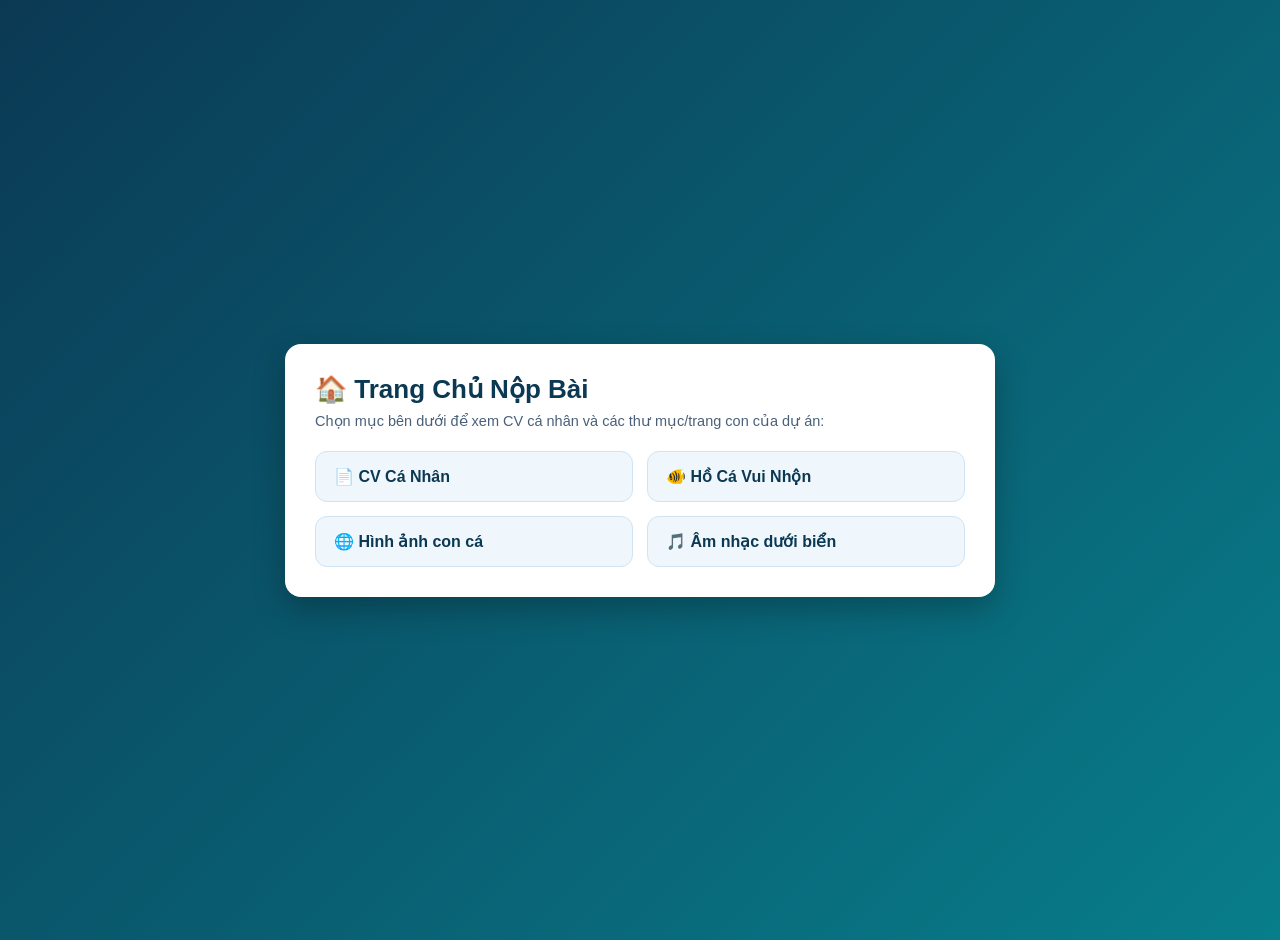
==== index.html @ e7828dd2 "Add files via upload" ====
<!DOCTYPE html>
<html lang="vi">
<head>
    <meta charset="UTF-8">
    <meta name="viewport" content="width=device-width, initial-scale=1.0">
    <title>Trang Chủ - Nộp Bài</title>
    <style>
        body {
            margin: 0;
            font-family: 'Segoe UI', Arial, sans-serif;
            background: linear-gradient(135deg, #0b3954, #087e8b);
            min-height: 100vh;
            display: flex;
            align-items: center;
            justify-content: center;
            padding: 20px;
        }

        .box {
            width: 100%;
            max-width: 650px;
            background: #ffffff;
            border-radius: 16px;
            padding: 30px;
            box-shadow: 0 12px 32px rgba(0, 0, 0, 0.25);
        }

        h1 {
            margin: 0 0 8px;
            color: #0b3954;
            font-size: 26px;
        }

        p {
            margin: 0 0 22px;
            color: #4a607a;
            font-size: 14.5px;
        }

        .links {
            display: grid;
            grid-template-columns: repeat(auto-fit, minmax(240px, 1fr));
            gap: 14px;
        }

        .links a {
            display: block;
            padding: 15px 18px;
            border-radius: 12px;
            background: #f0f7fc;
            border: 1px solid #cfe3f3;
            color: #0b3954;
            text-decoration: none;
            font-weight: 600;
            transition: all 0.2s ease;
        }

        .links a:hover {
            background: #087e8b;
            color: #ffffff;
            transform: translateY(-2px);
        }

        .note {
            margin-top: 20px;
            font-size: 12.5px;
            color: #6c7a89;
        }
    </style>
</head>
<body>
    <div class="box">
        <h1>🏠 Trang Chủ Nộp Bài</h1>
        <p>Chọn mục bên dưới để xem CV cá nhân và các thư mục/trang con của dự án:</p>

        <div class="links">
        <a href="cv.html">📄 CV Cá Nhân</a>
        <a href="ho_ca_vui_nhon/ho_ca.html">🐠 Hồ Cá Vui Nhộn</a>
        <a href="ho_ca_vui_nhon/images">🌐 Hình ảnh con cá</a>
        <a href="ho_ca_vui_nhon/Audio">🎵 Âm nhạc dưới biển</a>
    </div>

    </div>
</body>
</html>
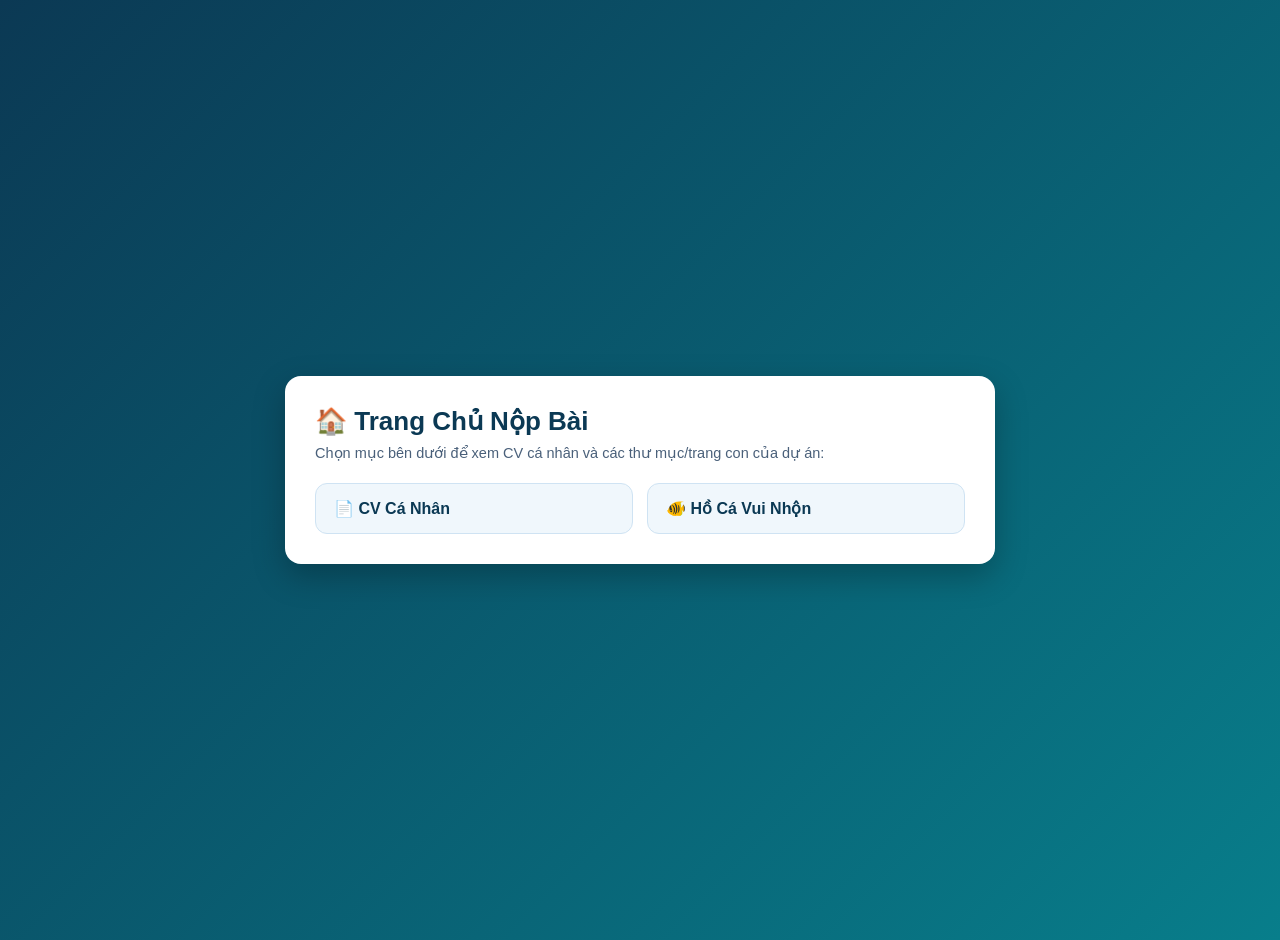
==== commit 79f08105: "Add files via upload" ====
--- a/index.html
+++ b/index.html
@@ -76,8 +76,6 @@
         <div class="links">
         <a href="cv.html">📄 CV Cá Nhân</a>
         <a href="ho_ca_vui_nhon/ho_ca.html">🐠 Hồ Cá Vui Nhộn</a>
-        <a href="ho_ca_vui_nhon/images">🌐 Hình ảnh con cá</a>
-        <a href="ho_ca_vui_nhon/Audio">🎵 Âm nhạc dưới biển</a>
     </div>
 
     </div>
